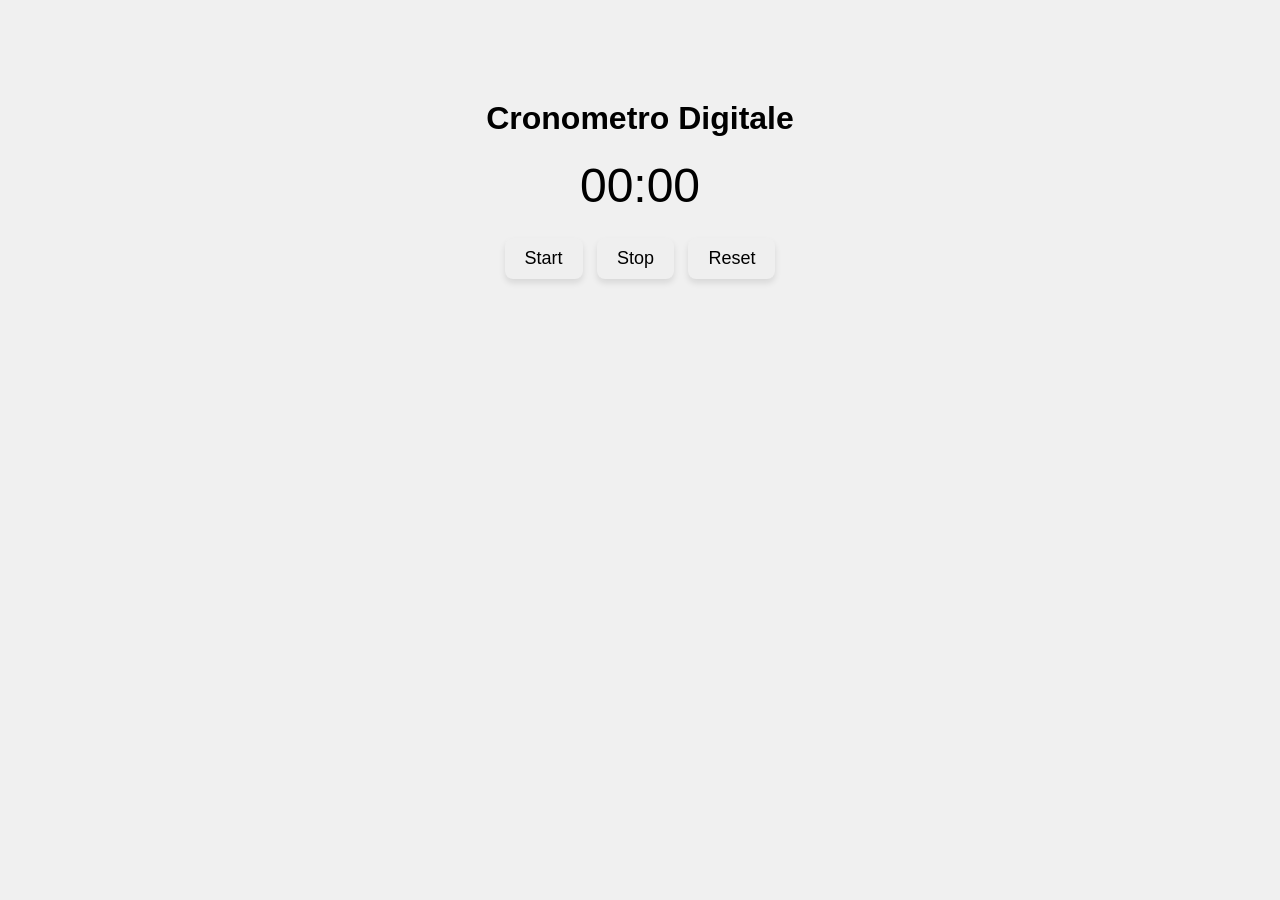
==== cronometro/cronometro.html @ c85c9554 "sistemate cartelle e aggiunto progetto cronometro" ====
<!DOCTYPE html>
<html lang="it">
<head>
    <meta charset="UTF-8">
    <meta name="viewport" content="width=device-width, initial-scale=1.0">
    <title>Cronometro Digitale</title>
    <style>
        body {
            font-family: Arial, sans-serif;
            text-align: center;
            background-color: #f0f0f0;
            margin-top: 100px;
        }
        #time {
            font-size: 48px;
            margin-bottom: 20px;
        }
        button {
            font-size: 18px;
            padding: 10px 20px;
            margin: 5px;
            cursor: pointer;
            border: none;
            border-radius: 8px;
            box-shadow: 0 4px 6px rgba(0,0,0,0.1);
        }
        button:hover {
            background-color: #ddd;
        }
    </style>
</head>
<body>

    <h1>Cronometro Digitale</h1>
    <div id="time">00:00</div>
    <button id="start">Start</button>
    <button id="stop">Stop</button>
    <button id="reset">Reset</button>

    <script>
        let startTime = 0;
        let elapsedTime = 0;
        let timerInterval;

        function timeToString(time) {
            let minutes = Math.floor(time / 60000);
            let seconds = Math.floor((time % 60000) / 1000);
            let minStr = minutes < 10 ? "0" + minutes : minutes;
            let secStr = seconds < 10 ? "0" + seconds : seconds;
            return `${minStr}:${secStr}`;
        }

        function start() {
            startTime = Date.now() - elapsedTime;
            timerInterval = setInterval(() => {
                elapsedTime = Date.now() - startTime;
                document.getElementById("time").textContent = timeToString(elapsedTime);
            }, 1000);
            document.getElementById("start").disabled = true;
        }

        function stop() {
            clearInterval(timerInterval);
            document.getElementById("start").disabled = false;
        }

        function reset() {
            clearInterval(timerInterval);
            document.getElementById("time").textContent = "00:00";
            elapsedTime = 0;
            document.getElementById("start").disabled = false;
        }

        document.getElementById("start").addEventListener("click", start);
        document.getElementById("stop").addEventListener("click", stop);
        document.getElementById("reset").addEventListener("click", reset);
    </script>

</body>
</html>
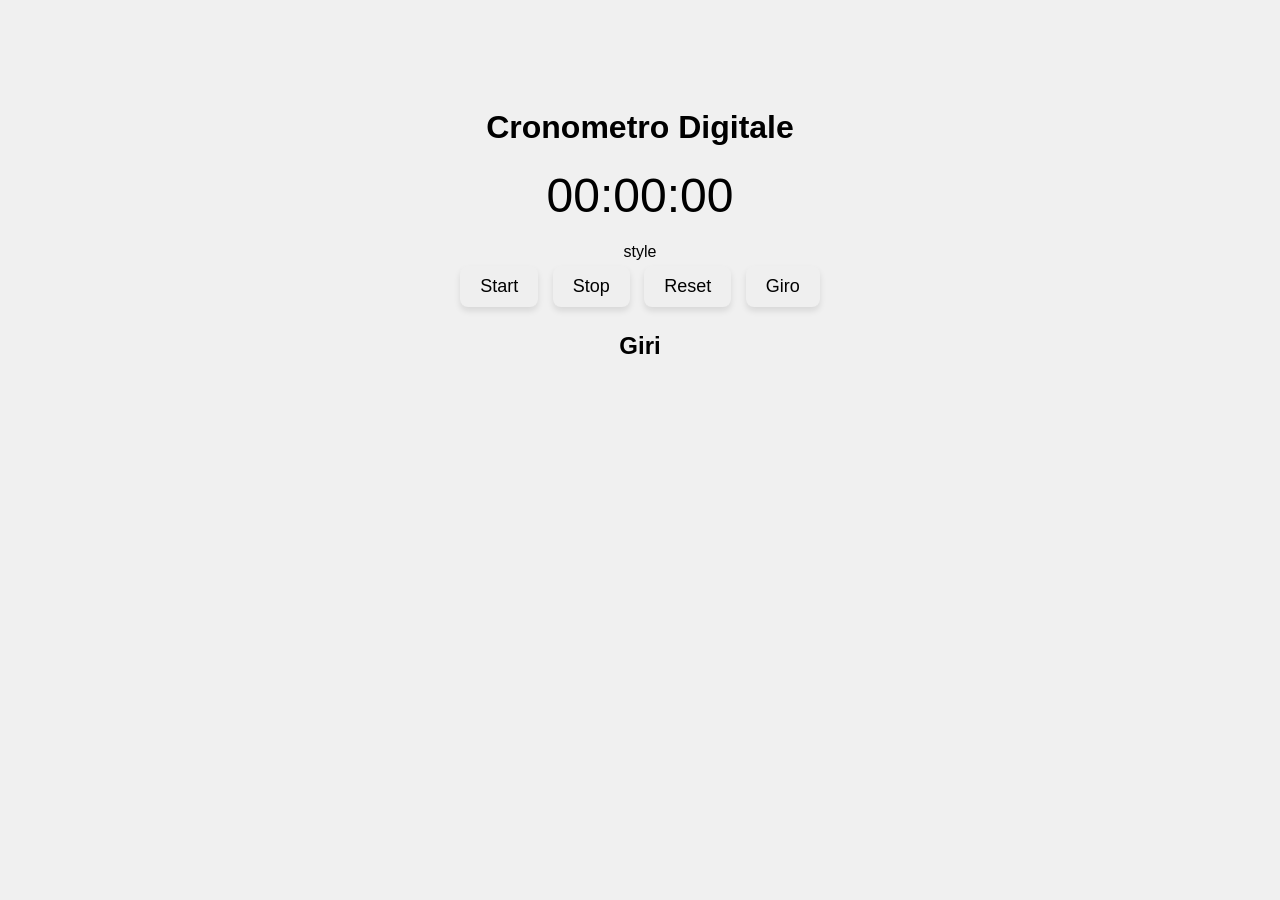
==== commit ac48532c: "finito progetto cronometro" ====
--- a/cronometro/cronometro.html
+++ b/cronometro/cronometro.html
@@ -4,77 +4,22 @@
     <meta charset="UTF-8">
     <meta name="viewport" content="width=device-width, initial-scale=1.0">
     <title>Cronometro Digitale</title>
-    <style>
-        body {
-            font-family: Arial, sans-serif;
-            text-align: center;
-            background-color: #f0f0f0;
-            margin-top: 100px;
-        }
-        #time {
-            font-size: 48px;
-            margin-bottom: 20px;
-        }
-        button {
-            font-size: 18px;
-            padding: 10px 20px;
-            margin: 5px;
-            cursor: pointer;
-            border: none;
-            border-radius: 8px;
-            box-shadow: 0 4px 6px rgba(0,0,0,0.1);
-        }
-        button:hover {
-            background-color: #ddd;
-        }
-    </style>
+    <link rel="stylesheet" href="cronometro.css">
 </head>
 <body>
+    <h1>Cronometro Digitale</h1>
+    <div id="time">00:00:00</div>
+style
+    <div class="buttons">
+        <button id="start">Start</button>
+        <button id="stop">Stop</button>
+        <button id="reset">Reset</button>
+        <button id="lap">Giro</button>
+    </div>
 
-    <h1>Cronometro Digitale</h1>
-    <div id="time">00:00</div>
-    <button id="start">Start</button>
-    <button id="stop">Stop</button>
-    <button id="reset">Reset</button>
+    <h2>Giri</h2>
+    <ul id="laps"></ul>
 
-    <script>
-        let startTime = 0;
-        let elapsedTime = 0;
-        let timerInterval;
-
-        function timeToString(time) {
-            let minutes = Math.floor(time / 60000);
-            let seconds = Math.floor((time % 60000) / 1000);
-            let minStr = minutes < 10 ? "0" + minutes : minutes;
-            let secStr = seconds < 10 ? "0" + seconds : seconds;
-            return `${minStr}:${secStr}`;
-        }
-
-        function start() {
-            startTime = Date.now() - elapsedTime;
-            timerInterval = setInterval(() => {
-                elapsedTime = Date.now() - startTime;
-                document.getElementById("time").textContent = timeToString(elapsedTime);
-            }, 1000);
-            document.getElementById("start").disabled = true;
-        }
-
-        function stop() {
-            clearInterval(timerInterval);
-            document.getElementById("start").disabled = false;
-        }
-
-        function reset() {
-            clearInterval(timerInterval);
-            document.getElementById("time").textContent = "00:00";
-            elapsedTime = 0;
-            document.getElementById("start").disabled = false;
-        }
-
-        document.getElementById("start").addEventListener("click", start);
-        document.getElementById("stop").addEventListener("click", stop);
-        document.getElementById("reset").addEventListener("click", reset);
-    </script>
-
+    <script src="cronometro.js"></script>
 </body>
 </html>
--- a/cronometro/cronometro.css
+++ b/cronometro/cronometro.css
@@ -0,0 +1,42 @@
+body {
+    font-family: Arial, sans-serif;
+    text-align: center;
+    background-color: #f0f0f0;
+    padding-top: 80px;
+}
+
+#time {
+    font-size: 48px;
+    margin-bottom: 20px;
+}
+
+.buttons button {
+    font-size: 18px;
+    padding: 10px 20px;
+    margin: 5px;
+    border: none;
+    border-radius: 8px;
+    cursor: pointer;
+    box-shadow: 0 4px 6px rgba(0,0,0,0.1);
+    transition: background-color 0.2s ease;
+}
+
+.buttons button:hover {
+    background-color: #ddd;
+}
+
+#laps {
+    list-style: none;
+    padding: 0;
+    max-width: 300px;
+    margin: 20px auto;
+    text-align: left;
+}
+
+#laps li {
+    background: #fff;
+    padding: 8px 12px;
+    margin: 4px 0;
+    border-radius: 6px;
+    box-shadow: 0 2px 4px rgba(0,0,0,0.1);
+}
